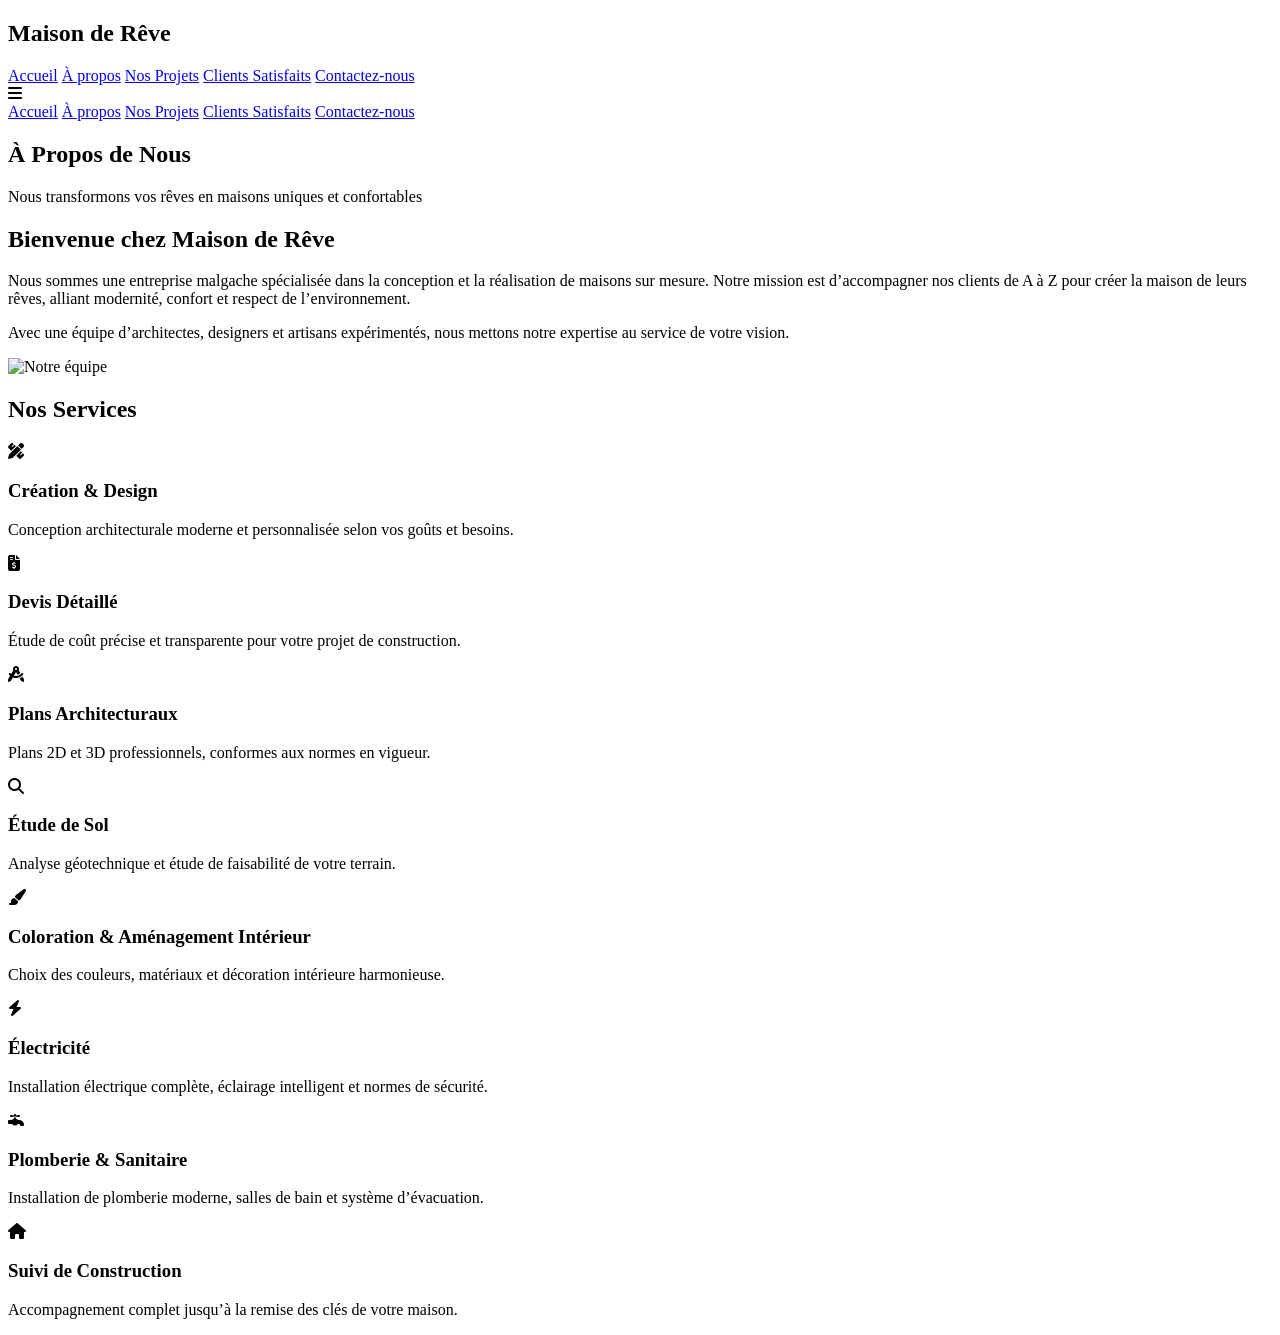
==== apropos.html @ 0fbdba1b "Add files via upload" ====
<!DOCTYPE html>
<html lang="fr">
<head>
    <meta charset="UTF-8">
    <meta name="viewport" content="width=device-width, initial-scale=1.0">
    <title>À Propos - Maison de Rêve</title>
    <link rel="stylesheet" href="css/style.css">
    <link rel="stylesheet" href="https://cdnjs.cloudflare.com/ajax/libs/font-awesome/6.5.0/css/all.min.css">
</head>
<body>

    <!-- HEADER -->
    <header class="header">
        <div class="container">
            <div class="logo">
                <h2>Maison de <span>Rêve</span></h2>
            </div>

            <nav class="nav-menu">
                <a href="./index.html">Accueil</a>
                <a href="#" class="active">À propos</a>
                <a href="./projects.html">Nos Projets</a>
                <a href="./client.html">Clients Satisfaits</a>
                <a href="./contact.html">Contactez-nous</a>
            </nav>

            <div class="menu-toggle">
                <i class="fas fa-bars"></i>
            </div>
        </div>

        <!-- Menu Mobile -->
        <div class="mobile-menu">
            <a href="index.html">Accueil</a>
            <a href="apropos.html" class="active">À propos</a>
            <a href="projets.html">Nos Projets</a>
            <a href="index.html#clients">Clients Satisfaits</a>
            <a href="index.html#contact">Contactez-nous</a>
        </div>
    </header>

    <!-- HERO SECTION -->
    <section class="hero hero-projets">
        <div class="hero-content">
            <h1>À Propos de Nous</h1>
            <p>Nous transformons vos rêves en maisons uniques et confortables</p>
        </div>
    </section>

    <!-- SECTION À PROPOS -->
    <section class="section">
        <div class="container">
            <div class="about-content">
                <div class="about-text">
                    <h2>Bienvenue chez <span>Maison de Rêve</span></h2>
                    <p>
                        Nous sommes une entreprise malgache spécialisée dans la conception et la réalisation 
                        de maisons sur mesure. Notre mission est d’accompagner nos clients de A à Z pour créer 
                        la maison de leurs rêves, alliant modernité, confort et respect de l’environnement.
                    </p>
                    <p>
                        Avec une équipe d’architectes, designers et artisans expérimentés, nous mettons notre 
                        expertise au service de votre vision.
                    </p>
                </div>
                <div class="about-image">
                    <img src="https://source.unsplash.com/random/600x500/?architect" alt="Notre équipe">
                </div>
            </div>
        </div>
    </section>

    <!-- NOS SERVICES -->
    <section class="services-section section">
        <div class="container">
            <h2 class="section-title">Nos Services</h2>
            <div class="services-grid">

                <div class="service-card">
                    <i class="fas fa-pencil-ruler"></i>
                    <h3>Création & Design</h3>
                    <p>Conception architecturale moderne et personnalisée selon vos goûts et besoins.</p>
                </div>

                <div class="service-card">
                    <i class="fas fa-file-invoice-dollar"></i>
                    <h3>Devis Détaillé</h3>
                    <p>Étude de coût précise et transparente pour votre projet de construction.</p>
                </div>

                <div class="service-card">
                    <i class="fas fa-drafting-compass"></i>
                    <h3>Plans Architecturaux</h3>
                    <p>Plans 2D et 3D professionnels, conformes aux normes en vigueur.</p>
                </div>

                <div class="service-card">
                    <i class="fas fa-search"></i>
                    <h3>Étude de Sol</h3>
                    <p>Analyse géotechnique et étude de faisabilité de votre terrain.</p>
                </div>

                <div class="service-card">
                    <i class="fas fa-paint-brush"></i>
                    <h3>Coloration & Aménagement Intérieur</h3>
                    <p>Choix des couleurs, matériaux et décoration intérieure harmonieuse.</p>
                </div>

                <div class="service-card">
                    <i class="fas fa-bolt"></i>
                    <h3>Électricité</h3>
                    <p>Installation électrique complète, éclairage intelligent et normes de sécurité.</p>
                </div>

                <div class="service-card">
                    <i class="fas fa-faucet"></i>
                    <h3>Plomberie & Sanitaire</h3>
                    <p>Installation de plomberie moderne, salles de bain et système d’évacuation.</p>
                </div>

                <div class="service-card">
                    <i class="fas fa-home"></i>
                    <h3>Suivi de Construction</h3>
                    <p>Accompagnement complet jusqu’à la remise des clés de votre maison.</p>
                </div>

            </div>
        </div>
    </section>

    <script src="js/main.js"></script>
</body>
</html>
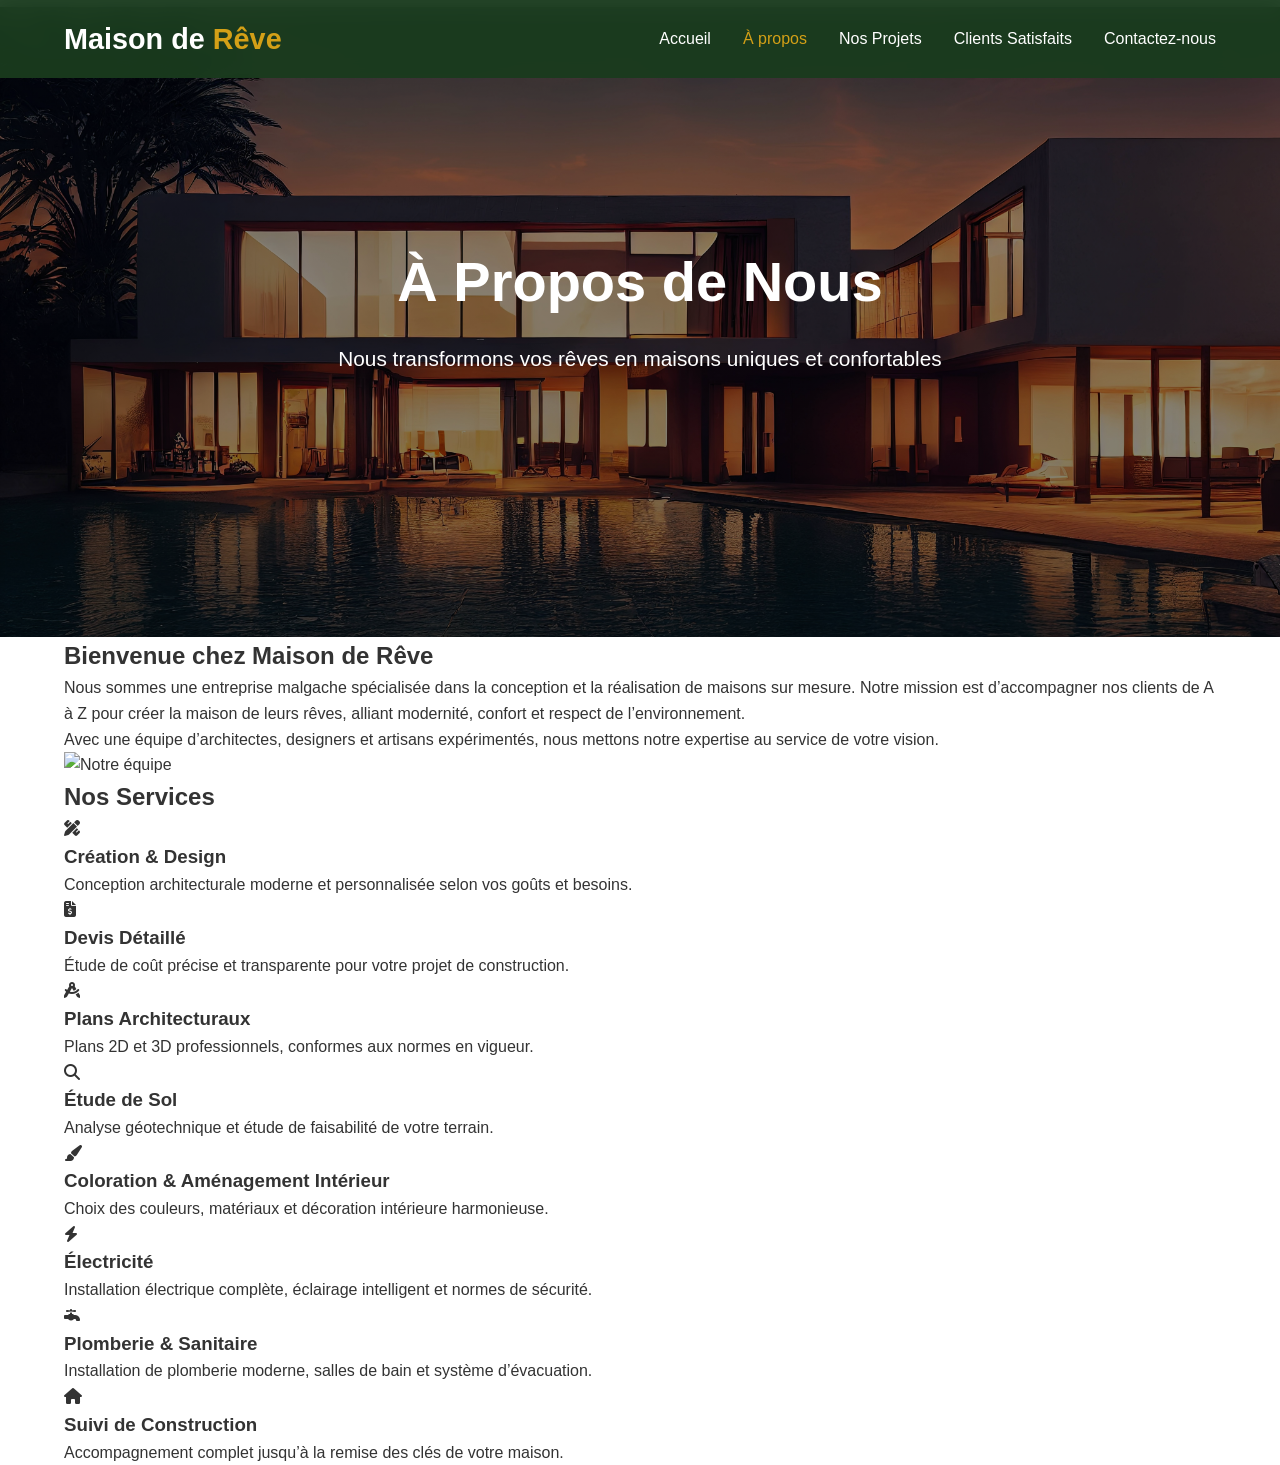
==== commit 9c24b61b: "Update apropos.html" ====
--- a/apropos.html
+++ b/apropos.html
@@ -31,11 +31,11 @@
 
         <!-- Menu Mobile -->
         <div class="mobile-menu">
-            <a href="index.html">Accueil</a>
-            <a href="apropos.html" class="active">À propos</a>
-            <a href="projets.html">Nos Projets</a>
-            <a href="index.html#clients">Clients Satisfaits</a>
-            <a href="index.html#contact">Contactez-nous</a>
+                <a href="./index.html">Accueil</a>
+                <a href="#" class="active">À propos</a>
+                <a href="./projects.html">Nos Projets</a>
+                <a href="./client.html">Clients Satisfaits</a>
+                <a href="./contact.html">Contactez-nous</a>
         </div>
     </header>
 
@@ -130,4 +130,4 @@
 
     <script src="js/main.js"></script>
 </body>
-</html>+</html>
--- a/css/style.css
+++ b/css/style.css
@@ -0,0 +1,425 @@
+* {
+    margin: 0;
+    padding: 0;
+    box-sizing: border-box;
+}
+
+:root {
+    --primary: #2e7d32;
+    --dark: #1a3c1e;
+    --light: #f8f5f0;
+    --accent: #d4a017;
+}
+
+body {
+    font-family: 'Segoe UI', Tahoma, Geneva, Verdana, sans-serif;
+    line-height: 1.6;
+    color: #333;
+}
+
+.container {
+    width: 90%;
+    max-width: 1200px;
+    margin: 0 auto;
+}
+
+/* HEADER */
+.header {
+    background: rgba(26, 60, 30, 0.95);
+    color: white;
+    position: fixed;
+    width: 100%;
+    top: 0;
+    z-index: 1000;
+    backdrop-filter: blur(10px);
+}
+
+.header .container {
+    display: flex;
+    justify-content: space-between;
+    align-items: center;
+    padding: 1rem 0;
+}
+
+.logo h2 {
+    color: white;
+    font-size: 1.8rem;
+}
+
+.logo span {
+    color: var(--accent);
+}
+
+.nav-menu {
+    display: flex;
+    gap: 2rem;
+}
+
+.nav-menu a {
+    color: white;
+    text-decoration: none;
+    font-weight: 500;
+    transition: color 0.3s;
+}
+
+.nav-menu a:hover,
+.nav-menu a.active {
+    color: var(--accent);
+}
+
+/* HERO */
+.hero {
+    height: 100vh;
+    background: linear-gradient(rgba(0,0,0,0.4), rgba(0,0,0,0.5)), 
+                url('./covert.jpg') center/cover no-repeat;
+    display: flex;
+    align-items: center;
+    justify-content: center;
+    text-align: center;
+    color: white;
+    margin-top: 7px;
+}
+
+.hero-content h1 {
+    font-size: 3.5rem;
+    margin-bottom: 1rem;
+}
+
+.hero-content span {
+    color: var(--accent);
+}
+
+.hero-content p {
+    font-size: 1.3rem;
+    max-width: 700px;
+    margin: 0 auto 2rem;
+}
+
+.btn-primary {
+    background: var(--accent);
+    color: #1a3c1e;
+    padding: 14px 32px;
+    border: none;
+    border-radius: 50px;
+    font-size: 1.1rem;
+    font-weight: bold;
+    text-decoration: none;
+    display: inline-block;
+    transition: all 0.3s;
+}
+
+.btn-primary:hover {
+    transform: translateY(-5px);
+    box-shadow: 0 10px 20px rgba(212, 160, 23, 0.3);
+}
+
+/* Menu Mobile */
+.menu-toggle {
+    display: none;
+    font-size: 1.8rem;
+    cursor: pointer;
+}
+
+.mobile-menu {
+    display: none;
+    flex-direction: column;
+    background: var(--dark);
+    position: absolute;
+    width: 100%;
+    padding: 1rem 0;
+}
+
+.mobile-menu a {
+    color: white;
+    padding: 1rem 5%;
+    text-decoration: none;
+}
+
+/* Responsive */
+@media (max-width: 768px) {
+    .nav-menu {
+        display: none;
+    }
+    
+    .menu-toggle {
+        display: block;
+    }
+    
+    .hero-content h1 {
+        font-size: 2.8rem;
+    }
+}
+/* ==================== PROJETS PAGE ==================== */
+
+.hero-projets {
+    height: 70vh;
+    background: 
+                src('./covert.jpg') center/cover no-repeat;
+}
+
+.projects-section {
+    padding: 100px 0;
+    background: #f8f5f0;
+}
+
+.projects-grid {
+    display: grid;
+    grid-template-columns: repeat(auto-fit, minmax(350px, 1fr));
+    gap: 30px;
+    margin-top: 50px;
+}
+
+.project-card {
+    background: white;
+    border-radius: 15px;
+    overflow: hidden;
+    box-shadow: 0 10px 30px rgba(0, 0, 0, 0.1);
+    transition: transform 0.4s ease;
+}
+
+.project-card:hover {
+    transform: translateY(-15px);
+}
+
+.project-card img {
+    width: 100%;
+    height: 250px;
+    object-fit: cover;
+}
+
+.project-info {
+    padding: 25px;
+}
+
+.project-info h3 {
+    font-size: 1.6rem;
+    margin-bottom: 8px;
+    color: var(--dark);
+}
+
+.location {
+    color: var(--primary);
+    font-weight: 600;
+    margin-bottom: 12px;
+}
+
+.description {
+    color: #555;
+    margin-bottom: 20px;
+    line-height: 1.5;
+}
+
+.project-details {
+    display: flex;
+    justify-content: space-between;
+    font-size: 0.95rem;
+    color: #666;
+}
+
+.project-details span {
+    display: flex;
+    align-items: center;
+    gap: 6px;
+}
+
+/* Responsive pour projets */
+@media (max-width: 768px) {
+    .projects-grid {
+        grid-template-columns: 1fr;
+    }
+    
+    .project-card img {
+        height: 220px;
+    }
+}
+
+/* ==================== CLIENTS SATISFAITS ==================== */
+
+.testimonials-section {
+    background: #f8f5f0;
+    padding: 100px 0;
+}
+
+.testimonials-grid {
+    display: grid;
+    grid-template-columns: repeat(auto-fit, minmax(340px, 1fr));
+    gap: 30px;
+}
+
+.testimonial-card {
+    background: white;
+    padding: 35px;
+    border-radius: 15px;
+    box-shadow: 0 10px 30px rgba(0, 0, 0, 0.08);
+}
+
+.stars {
+    color: #d4a017;
+    font-size: 1.6rem;
+    margin-bottom: 20px;
+}
+
+.testimonial-text {
+    font-size: 1.05rem;
+    line-height: 1.7;
+    color: #444;
+    margin-bottom: 30px;
+    font-style: italic;
+}
+
+.client-info {
+    display: flex;
+    align-items: center;
+    gap: 15px;
+}
+
+.client-info img {
+    width: 60px;
+    height: 60px;
+    border-radius: 50%;
+    object-fit: cover;
+}
+
+.client-info h4 {
+    margin: 0;
+    color: var(--dark);
+}
+
+.client-info p {
+    margin: 0;
+    font-size: 0.95rem;
+    color: var(--primary);
+}
+
+/* Statistiques */
+.stats-section {
+    padding: 80px 0;
+    background: var(--dark);
+    color: white;
+}
+
+.stats-grid {
+    display: grid;
+    grid-template-columns: repeat(auto-fit, minmax(180px, 1fr));
+    gap: 40px;
+    text-align: center;
+}
+
+.stat-item h3 {
+    font-size: 3rem;
+    color: var(--accent);
+    margin-bottom: 10px;
+}
+
+.stat-item p {
+    font-size: 1.1rem;
+    opacity: 0.9;
+}
+
+/* Responsive */
+@media (max-width: 768px) {
+    .testimonials-grid {
+        grid-template-columns: 1fr;
+    }
+}
+
+
+/* ==================== PAGE CONTACT ==================== */
+
+.contact-section {
+    padding: 100px 0;
+    background: #f8f5f0;
+}
+
+.contact-container {
+    display: grid;
+    grid-template-columns: 1fr 1.2fr;
+    gap: 60px;
+    align-items: start;
+}
+
+.contact-info h2 {
+    font-size: 2.2rem;
+    margin-bottom: 15px;
+    color: var(--dark);
+}
+
+.contact-info p {
+    margin-bottom: 40px;
+    color: #555;
+}
+
+.info-item {
+    display: flex;
+    gap: 20px;
+    margin-bottom: 30px;
+}
+
+.info-item i {
+    font-size: 1.8rem;
+    color: var(--primary);
+    margin-top: 5px;
+}
+
+.info-item h4 {
+    margin-bottom: 5px;
+    color: var(--dark);
+}
+
+.contact-form {
+    background: white;
+    padding: 40px;
+    border-radius: 15px;
+    box-shadow: 0 10px 40px rgba(0, 0, 0, 0.1);
+}
+
+.contact-form h3 {
+    margin-bottom: 25px;
+    color: var(--dark);
+}
+
+.form-group {
+    margin-bottom: 20px;
+}
+
+.form-group label {
+    display: block;
+    margin-bottom: 8px;
+    font-weight: 600;
+    color: #444;
+}
+
+.form-group input,
+.form-group select,
+.form-group textarea {
+    width: 100%;
+    padding: 12px 15px;
+    border: 1px solid #ddd;
+    border-radius: 8px;
+    font-size: 1rem;
+}
+
+.form-row {
+    display: grid;
+    grid-template-columns: 1fr 1fr;
+    gap: 20px;
+}
+
+.btn-primary {
+    width: 100%;
+    padding: 16px;
+    font-size: 1.1rem;
+    margin-top: 10px;
+}
+
+/* Responsive */
+@media (max-width: 768px) {
+    .contact-container {
+        grid-template-columns: 1fr;
+        gap: 40px;
+    }
+    
+    .contact-form {
+        padding: 30px 20px;
+    }
+}
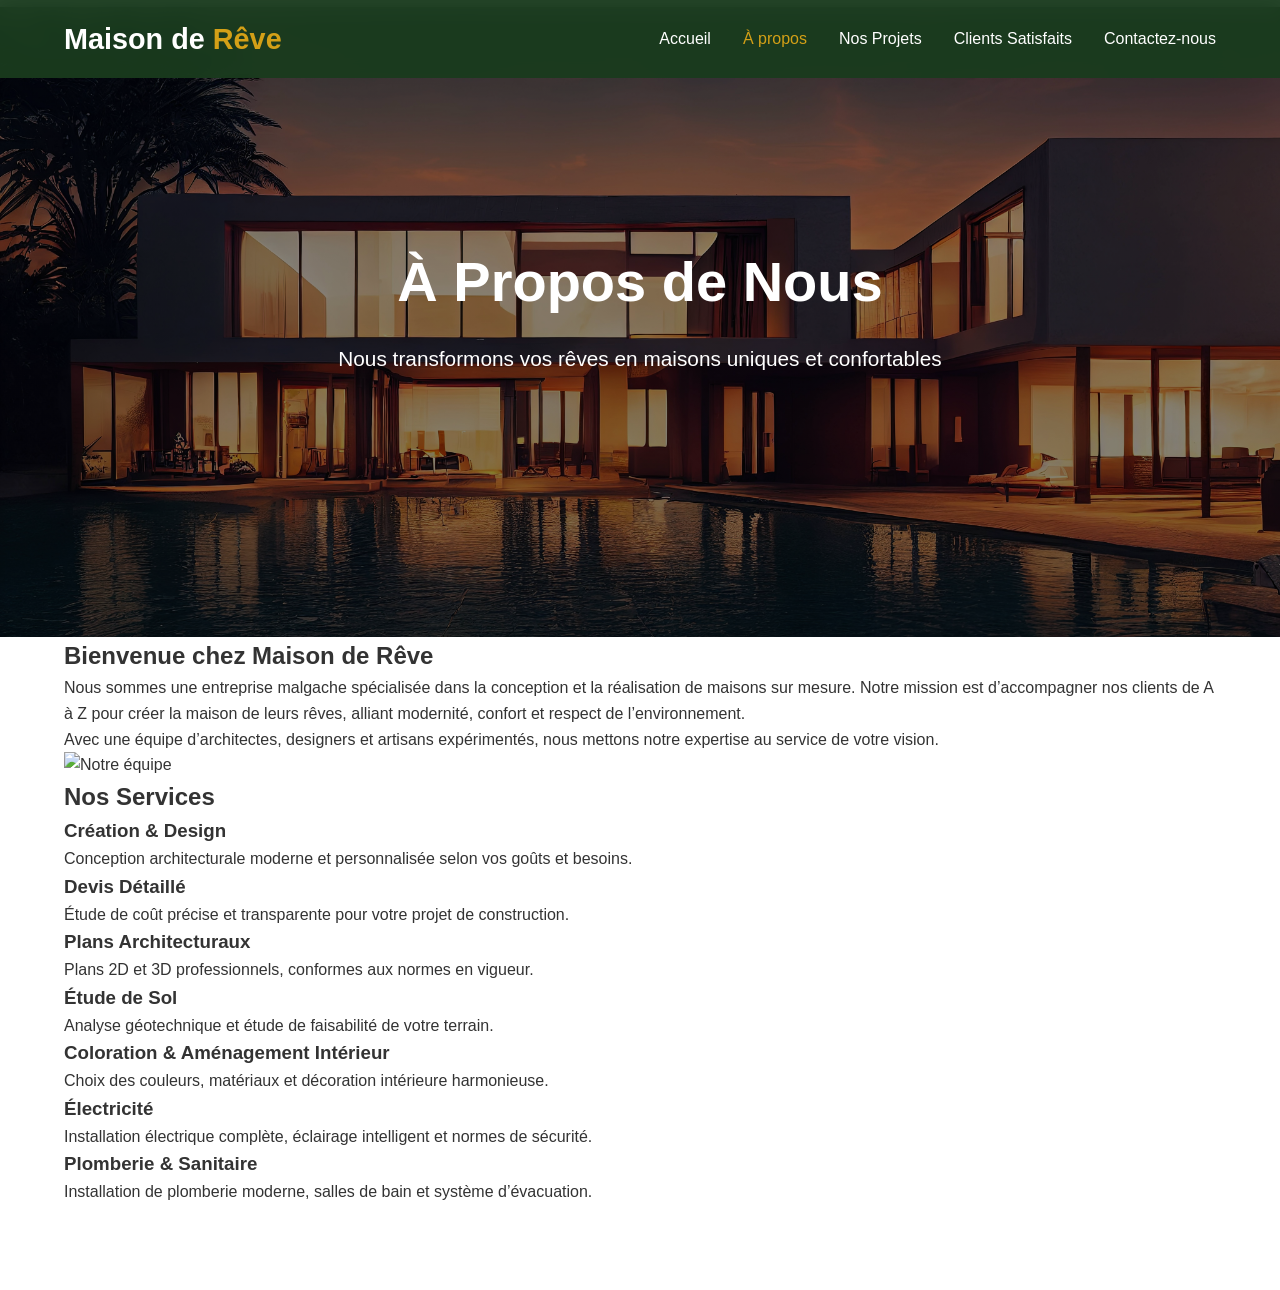
==== commit 40e9ad5b: "Remove Font Awesome stylesheet link Removed Font Awesome stylesheet link from apropos.html" ====
--- a/apropos.html
+++ b/apropos.html
@@ -5,7 +5,6 @@
     <meta name="viewport" content="width=device-width, initial-scale=1.0">
     <title>À Propos - Maison de Rêve</title>
     <link rel="stylesheet" href="css/style.css">
-    <link rel="stylesheet" href="https://cdnjs.cloudflare.com/ajax/libs/font-awesome/6.5.0/css/all.min.css">
 </head>
 <body>
 
